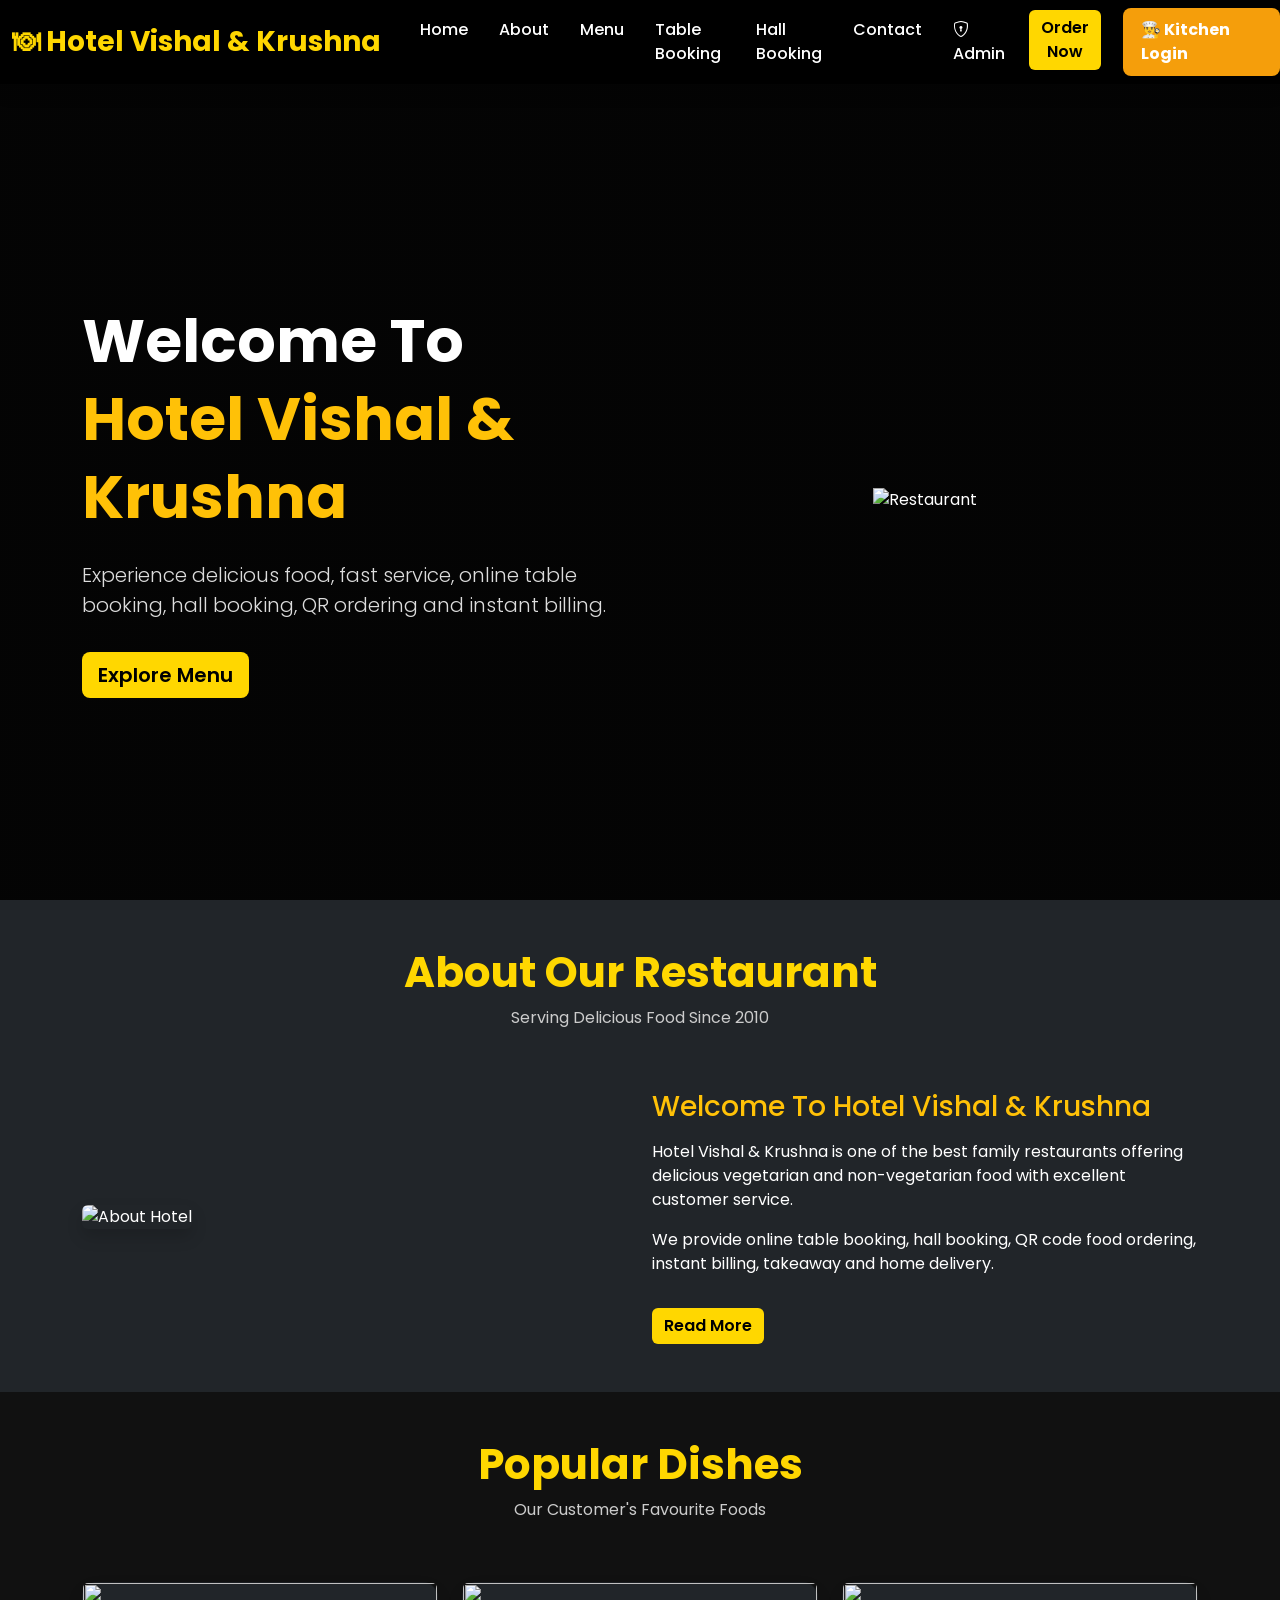
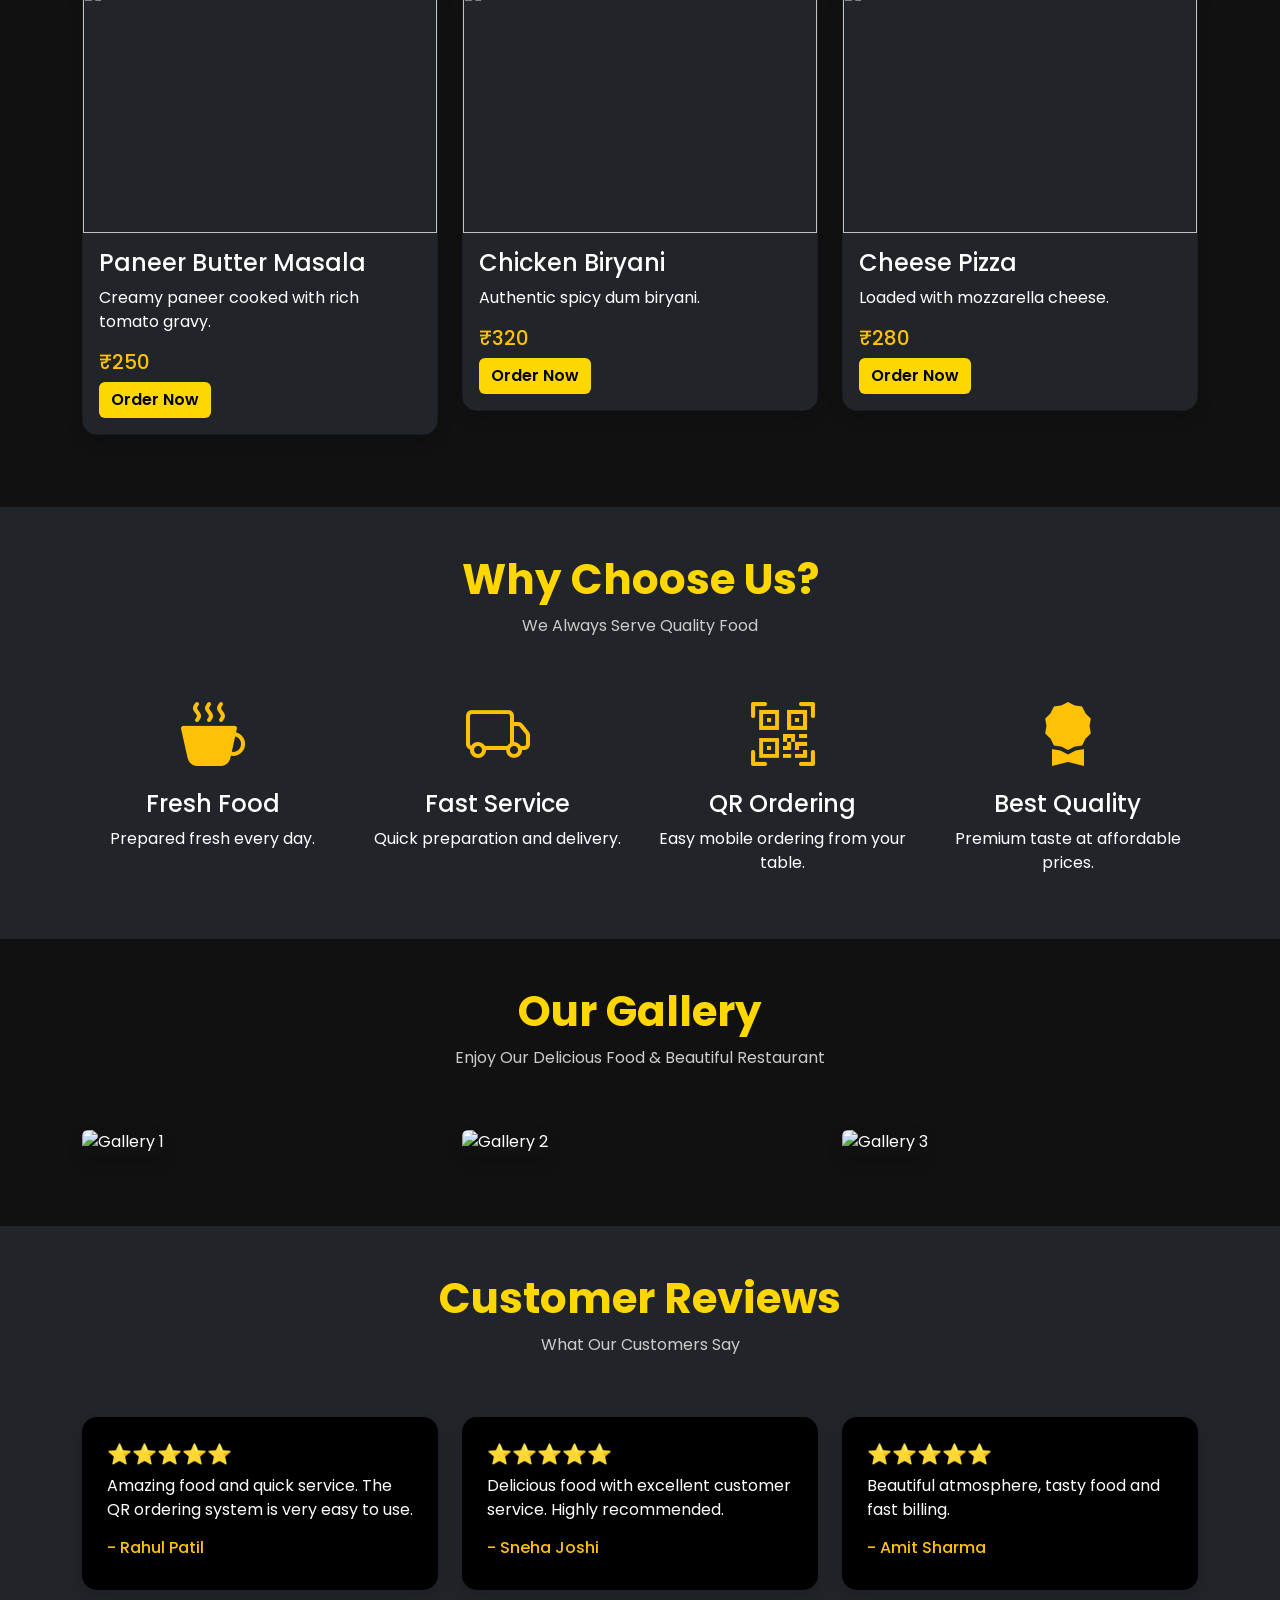
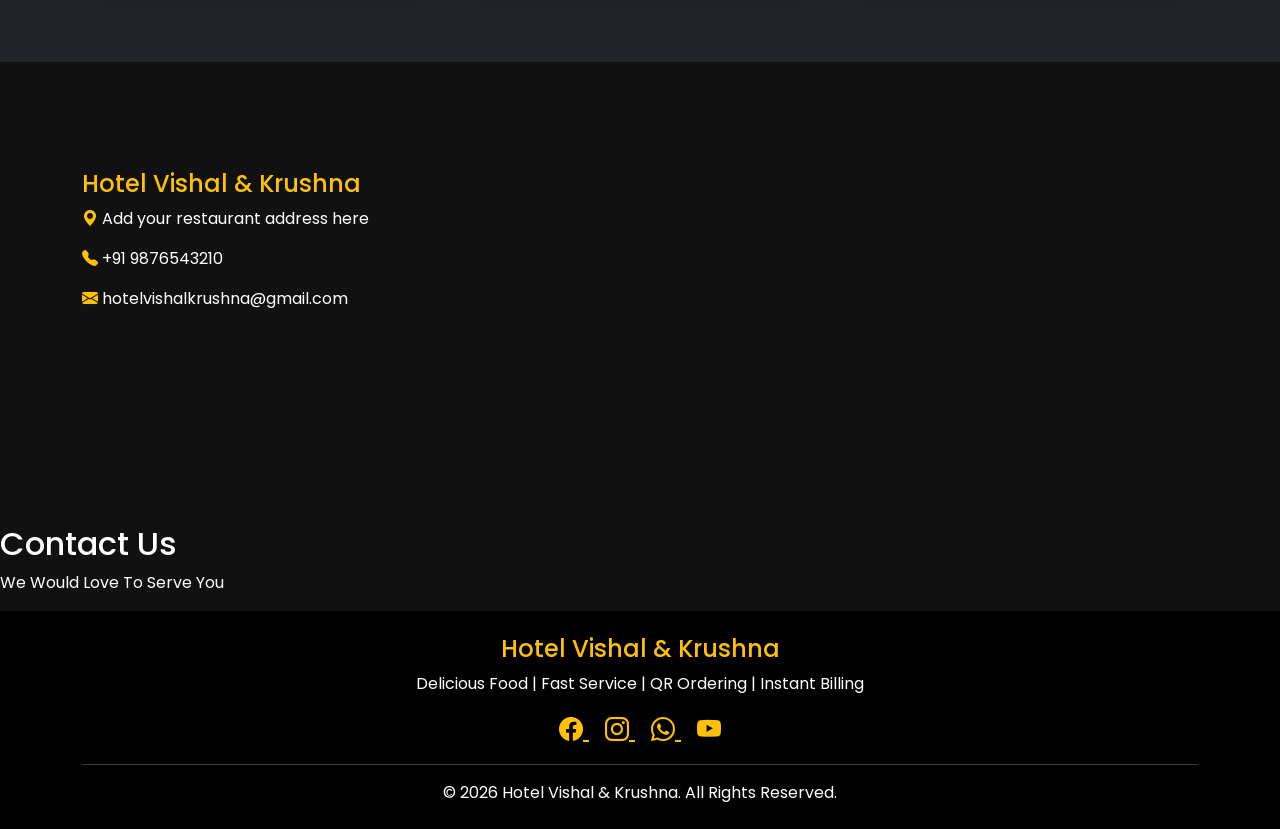
==== index.html @ b5b8f8e4 "Add files via upload" ====
<!DOCTYPE html>
<html lang="en">

<head>
    <meta charset="UTF-8">
    <meta name="viewport" content="width=device-width, initial-scale=1.0">

    <title>Hotel Vishal & Krushna</title>

    <!-- Bootstrap CSS -->
    <link href="https://cdn.jsdelivr.net/npm/bootstrap@5.3.3/dist/css/bootstrap.min.css" rel="stylesheet">

    <!-- Bootstrap Icons -->
    <link href="https://cdn.jsdelivr.net/npm/bootstrap-icons@1.11.3/font/bootstrap-icons.css" rel="stylesheet">

    <!-- Google Font -->
    <link href="https://fonts.googleapis.com/css2?family=Poppins:wght@300;400;500;600;700&display=swap" rel="stylesheet">

    <!-- Custom CSS -->
    <link rel="stylesheet" href="css/style.css">
</head>

<body>

    <!-- ========================= -->
    <!-- Navbar Start -->
    <!-- ========================= -->

    <nav class="navbar navbar-expand-lg navbar-dark fixed-top shadow">

        <div class="container">

            <a class="navbar-brand fw-bold" href="#">
                🍽 Hotel Vishal & Krushna
            </a>

            <button class="navbar-toggler" type="button" data-bs-toggle="collapse" data-bs-target="#navbar">

                <span class="navbar-toggler-icon"></span>

            </button>

            <div class="collapse navbar-collapse" id="navbar">

                <ul class="navbar-nav ms-auto">

                    <li class="nav-item">
                        <a class="nav-link active" href="#">Home</a>
                    </li>

                    <li class="nav-item">
                        <a class="nav-link" href="about.html">About</a>
                    </li>

                    <li class="nav-item">
                        <a class="nav-link" href="menu.html">Menu</a>
                    </li>

                    <li class="nav-item">
                        <a class="nav-link" href="booking.html">
                            Table Booking
                        </a>
                    </li>

                    <li class="nav-item">
                        <a class="nav-link" href="hall-booking.html">
                            Hall Booking
                        </a>
                    </li>

                    <li class="nav-item">
                        <a class="nav-link" href="contact.html">
                            Contact
                        </a>
                    </li>
                     
                    <li class="nav-item">
    <a class="nav-link text-warning" href="admin.html">
        <i class="bi bi-shield-lock"></i>
        Admin
    </a>
</li>

                    <li class="nav-item">

                        <a class="btn btn-warning ms-3" href="menu.html">

                            Order Now

                        </a>

                    </li>

                </ul>

            </div>

        </div>
        <a href="kitchen-login.html" class="kitchen-login-btn">
    👨‍🍳 Kitchen Login
</a>

    </nav>

    <!-- ========================= -->
    <!-- Hero Section -->
    <!-- ========================= -->

    <section class="hero">

        <div class="container">

            <div class="row align-items-center">

                <div class="col-lg-6">

                    <h1 class="display-4 fw-bold">

                        Welcome To

                        <span class="text-warning">

                            Hotel Vishal & Krushna

                        </span>

                    </h1>

                    <p class="lead mt-4">

                        Experience delicious food, fast service, online table booking, hall booking, QR ordering and instant billing.

                    </p>

                    <a href="menu.html" class="btn btn-warning btn-lg mt-3">

                        Explore Menu

                    </a>

                </div>

                <div class="col-lg-6 text-center">

                    <img src="images/hero.png" class="img-fluid hero-image" alt="Restaurant">

                </div>

            </div>

        </div>

    </section>

    <!-- ========================= -->
    <!-- About Section -->
    <!-- ========================= -->

    <section class="py-5 bg-dark">

        <div class="container">

            <div class="section-title">

                <h2>About Our Restaurant</h2>

                <p>Serving Delicious Food Since 2010</p>

            </div>

            <div class="row align-items-center">

                <div class="col-lg-6">

                    <img src="images/about.png" class="img-fluid rounded shadow" alt="About Hotel">

                </div>

                <div class="col-lg-6">

                    <h3 class="text-warning mb-3">

                        Welcome To Hotel Vishal & Krushna

                    </h3>

                    <p>

                        Hotel Vishal & Krushna is one of the best family restaurants offering delicious vegetarian and non-vegetarian food with excellent customer service.

                    </p>

                    <p>

                        We provide online table booking, hall booking, QR code food ordering, instant billing, takeaway and home delivery.

                    </p>

                    <a href="about.html" class="btn btn-warning mt-3">

                    Read More

                </a>

                </div>

            </div>

        </div>

    </section>

    <!-- ========================= -->
    <!-- Popular Dishes -->
    <!-- ========================= -->

    <section class="py-5">

        <div class="container">

            <div class="section-title">

                <h2>Popular Dishes</h2>

                <p>Our Customer's Favourite Foods</p>

            </div>

            <div class="row">

                <div class="col-lg-4 col-md-6 mb-4">

                    <div class="card bg-dark text-white shadow">

                        <img src="images/panner.jpg.jpg" class="card-img-top" height="250">

                        <div class="card-body">

                            <h4>Paneer Butter Masala</h4>

                            <p>

                                Creamy paneer cooked with rich tomato gravy.

                            </p>

                            <h5 class="text-warning">

                                ₹250

                            </h5>

                            <a href="menu.html" class="btn btn-warning">

Order Now

</a>

                        </div>

                    </div>

                </div>

                <div class="col-lg-4 col-md-6 mb-4">

                    <div class="card bg-dark text-white shadow">

                        <img src="images/biryani.jpg.jpeg" class="card-img-top" height="250">

                        <div class="card-body">

                            <h4>Chicken Biryani</h4>

                            <p>

                                Authentic spicy dum biryani.

                            </p>

                            <h5 class="text-warning">

                                ₹320

                            </h5>

                            <a href="menu.html" class="btn btn-warning">

Order Now

</a>

                        </div>

                    </div>

                </div>

                <div class="col-lg-4 col-md-6 mb-4">

                    <div class="card bg-dark text-white shadow">

                        <img src="images/pizza.jpg.jpg" class="card-img-top" height="250">

                        <div class="card-body">

                            <h4>Cheese Pizza</h4>

                            <p>

                                Loaded with mozzarella cheese.

                            </p>

                            <h5 class="text-warning">

                                ₹280

                            </h5>

                            <a href="menu.html" class="btn btn-warning">

Order Now

</a>

                        </div>

                    </div>

                </div>

            </div>

        </div>

    </section>

    <!-- ========================= -->
    <!-- Why Choose Us -->
    <!-- ========================= -->

    <section class="py-5 bg-dark">

        <div class="container">

            <div class="section-title">

                <h2>Why Choose Us?</h2>

                <p>We Always Serve Quality Food</p>

            </div>

            <div class="row text-center">

                <div class="col-md-3">

                    <i class="bi bi-cup-hot-fill display-3 text-warning"></i>

                    <h4 class="mt-3">

                        Fresh Food

                    </h4>

                    <p>

                        Prepared fresh every day.

                    </p>

                </div>

                <div class="col-md-3">

                    <i class="bi bi-truck display-3 text-warning"></i>

                    <h4 class="mt-3">

                        Fast Service

                    </h4>

                    <p>

                        Quick preparation and delivery.

                    </p>

                </div>

                <div class="col-md-3">

                    <i class="bi bi-qr-code-scan display-3 text-warning"></i>

                    <h4 class="mt-3">

                        QR Ordering

                    </h4>

                    <p>

                        Easy mobile ordering from your table.

                    </p>

                </div>

                <div class="col-md-3">

                    <i class="bi bi-award-fill display-3 text-warning"></i>

                    <h4 class="mt-3">

                        Best Quality

                    </h4>

                    <p>

                        Premium taste at affordable prices.

                    </p>

                </div>

            </div>

        </div>

    </section>

    <!-- ========================= -->
    <!-- Gallery Section -->
    <!-- ========================= -->

    <section class="py-5">

        <div class="container">

            <div class="section-title">
                <h2>Our Gallery</h2>
                <p>Enjoy Our Delicious Food & Beautiful Restaurant</p>
            </div>

            <div class="row">

                <div class="col-md-4 mb-4">
                    <img src="images/gallery1.png" class="img-fluid rounded shadow" alt="Gallery 1">
                </div>

                <div class="col-md-4 mb-4">
                    <img src="images/gallery2.png" class="img-fluid rounded shadow" alt="Gallery 2">
                </div>

                <div class="col-md-4 mb-4">
                    <img src="images/gallery3.png" class="img-fluid rounded shadow" alt="Gallery 3">
                </div>

            </div>

        </div>

    </section>

    <!-- ========================= -->
    <!-- Customer Reviews -->
    <!-- ========================= -->

    <section class="py-5 bg-dark">

        <div class="container">

            <div class="section-title">
                <h2>Customer Reviews</h2>
                <p>What Our Customers Say</p>
            </div>

            <div class="row">

                <div class="col-lg-4 mb-4">

                    <div class="card bg-black text-white p-4 shadow h-100">

                        <h5>⭐⭐⭐⭐⭐</h5>

                        <p>
                            Amazing food and quick service. The QR ordering system is very easy to use.
                        </p>

                        <h6 class="text-warning">
                            - Rahul Patil
                        </h6>

                    </div>

                </div>

                <div class="col-lg-4 mb-4">

                    <div class="card bg-black text-white p-4 shadow h-100">

                        <h5>⭐⭐⭐⭐⭐</h5>

                        <p>
                            Delicious food with excellent customer service. Highly recommended.
                        </p>

                        <h6 class="text-warning">
                            - Sneha Joshi
                        </h6>

                    </div>

                </div>

                <div class="col-lg-4 mb-4">

                    <div class="card bg-black text-white p-4 shadow h-100">

                        <h5>⭐⭐⭐⭐⭐</h5>

                        <p>
                            Beautiful atmosphere, tasty food and fast billing.
                        </p>

                        <h6 class="text-warning">
                            - Amit Sharma
                        </h6>

                    </div>

                </div>

            </div>

        </div>

    </section>

    <!-- ========================= -->
    <!-- Contact Section -->
    <!-- ========================= -->

    <section class="py-5">

        <div class="container">

            <div class="section-title">
           </div>

            <div class="row">

                <div class="col-lg-6">

                    <h4 class="text-warning">Hotel Vishal & Krushna</h4>

                    <p>
                        <i class="bi bi-geo-alt-fill text-warning"></i> Add your restaurant address here
                    </p>

                    <p>
                        <i class="bi bi-telephone-fill text-warning"></i> +91 9876543210
                    </p>

                    <p>
                        <i class="bi bi-envelope-fill text-warning"></i> hotelvishalkrushna@gmail.com
                    </p>

                </div>

                <div class="col-lg-6">

                    <iframe src="https://www.google.com/maps?q=Pune&output=embed" width="100%" height="300" style="border:0;" loading="lazy">
                </iframe>

                </div>

            </div>

        </div>

    </section>
                <h2>Contact Us</h2>

                <p>We Would Love To Serve You</p>

 

    <!-- ========================= -->
    <!-- Footer -->
    <!-- ========================= -->

    <footer class="bg-black text-white py-4">

        <div class="container text-center">

            <h4 class="text-warning">
                Hotel Vishal & Krushna
            </h4>

            <p>
                Delicious Food | Fast Service | QR Ordering | Instant Billing
            </p>

            <div class="mb-3">

                <a href="#" class="text-warning fs-4 me-3">
                    <i class="bi bi-facebook"></i>
                </a>

                <a href="#" class="text-warning fs-4 me-3">
                    <i class="bi bi-instagram"></i>
                </a>

                <a href="#" class="text-warning fs-4 me-3">
                    <i class="bi bi-whatsapp"></i>
                </a>

                <a href="#" class="text-warning fs-4">
                    <i class="bi bi-youtube"></i>
                </a>

            </div>

            <hr>

            <p class="mb-0">

                © 2026 Hotel Vishal & Krushna. All Rights Reserved.

            </p>

        </div>

    </footer>

    <!-- Bootstrap JS -->

    <script src="https://cdn.jsdelivr.net/npm/bootstrap@5.3.3/dist/js/bootstrap.bundle.min.js"></script>

    <!-- Custom JS -->

    <script src="js/main.js"></script>

</body>

</html>
---- css/style.css ----
/* ============================
   Google Font
============================ */

@import url('https://fonts.googleapis.com/css2?family=Poppins:wght@300;400;500;600;700;800&display=swap');
* {
    margin: 0;
    padding: 0;
    box-sizing: border-box;
    font-family: 'Poppins', sans-serif;
}

html {
    scroll-behavior: smooth;
}

body {
    background: #111;
    color: #fff;
    overflow-x: hidden;
}


/* ============================
   Navbar
============================ */

.navbar {
    background: rgba(0, 0, 0, 0.85);
    backdrop-filter: blur(10px);
    transition: .4s;
}

.navbar-brand {
    color: #FFD700 !important;
    font-size: 28px;
    font-weight: 700;
}

.nav-link {
    color: #fff !important;
    margin-left: 15px;
    transition: .3s;
    font-weight: 500;
}

.nav-link:hover {
    color: #FFD700 !important;
}

.btn-warning {
    background: #FFD700;
    border: none;
    color: #000;
    font-weight: 600;
    transition: .3s;
}

.btn-warning:hover {
    background: #ffbf00;
    transform: translateY(-3px);
}


/* ============================
   Hero Section
============================ */

.hero {
    min-height: 100vh;
    display: flex;
    align-items: center;
    background: linear-gradient(rgba(0, 0, 0, .75), rgba(0, 0, 0, .75)), url("../images/hero-bg.jpg");
    background-size: cover;
    background-position: center;
    padding-top: 100px;
}

.hero h1 {
    font-size: 60px;
    line-height: 1.3;
}

.hero p {
    color: #ddd;
    font-size: 20px;
}

.hero-image {
    max-width: 100%;
    animation: float 4s ease-in-out infinite;
}


/* Floating Animation */

@keyframes float {
    0% {
        transform: translateY(0);
    }
    50% {
        transform: translateY(-15px);
    }
    100% {
        transform: translateY(0);
    }
}


/* ============================
   Section Title
============================ */

.section-title {
    text-align: center;
    margin-bottom: 60px;
}

.section-title h2 {
    color: #FFD700;
    font-size: 42px;
    font-weight: 700;
}

.section-title p {
    color: #ccc;
}


/* ============================
   Responsive
============================ */

@media(max-width:992px) {
    .hero {
        text-align: center;
    }
    .hero h1 {
        font-size: 42px;
    }
    .hero p {
        font-size: 18px;
        margin-bottom: 25px;
    }
    .hero-image {
        margin-top: 40px;
        width: 80%;
    }
}

@media(max-width:576px) {
    .hero h1 {
        font-size: 34px;
    }
    .navbar-brand {
        font-size: 22px;
    }
}


/* ===========================
   Cart
=========================== */

.card {
    border-radius: 15px;
}

#cartItems {
    margin-top: 20px;
}

.cart-item {
    background: #000000;
    color: white;
    border-radius: 10px;
    padding: 15px;
    margin-bottom: 15px;
}

.qty-btn {
    width: 35px;
    height: 35px;
    border: none;
    background: #ffc107;
    color: black;
    font-weight: bold;
    border-radius: 5px;
}

.remove-btn {
    background: red;
    color: white;
    border: none;
    padding: 8px 12px;
    border-radius: 5px;
}
/* ================================
   KITCHEN LOGIN BUTTON
================================ */

.kitchen-login-btn {
    display: inline-block;
    padding: 10px 18px;
    margin-left: 10px;

    background: #f59e0b;
    color: #ffffff;

    text-decoration: none;

    border-radius: 8px;

    font-weight: 700;

    transition: 0.3s ease;
}

.kitchen-login-btn:hover {
    background: #d97706;
    color: #ffffff;

    transform: translateY(-2px);
}
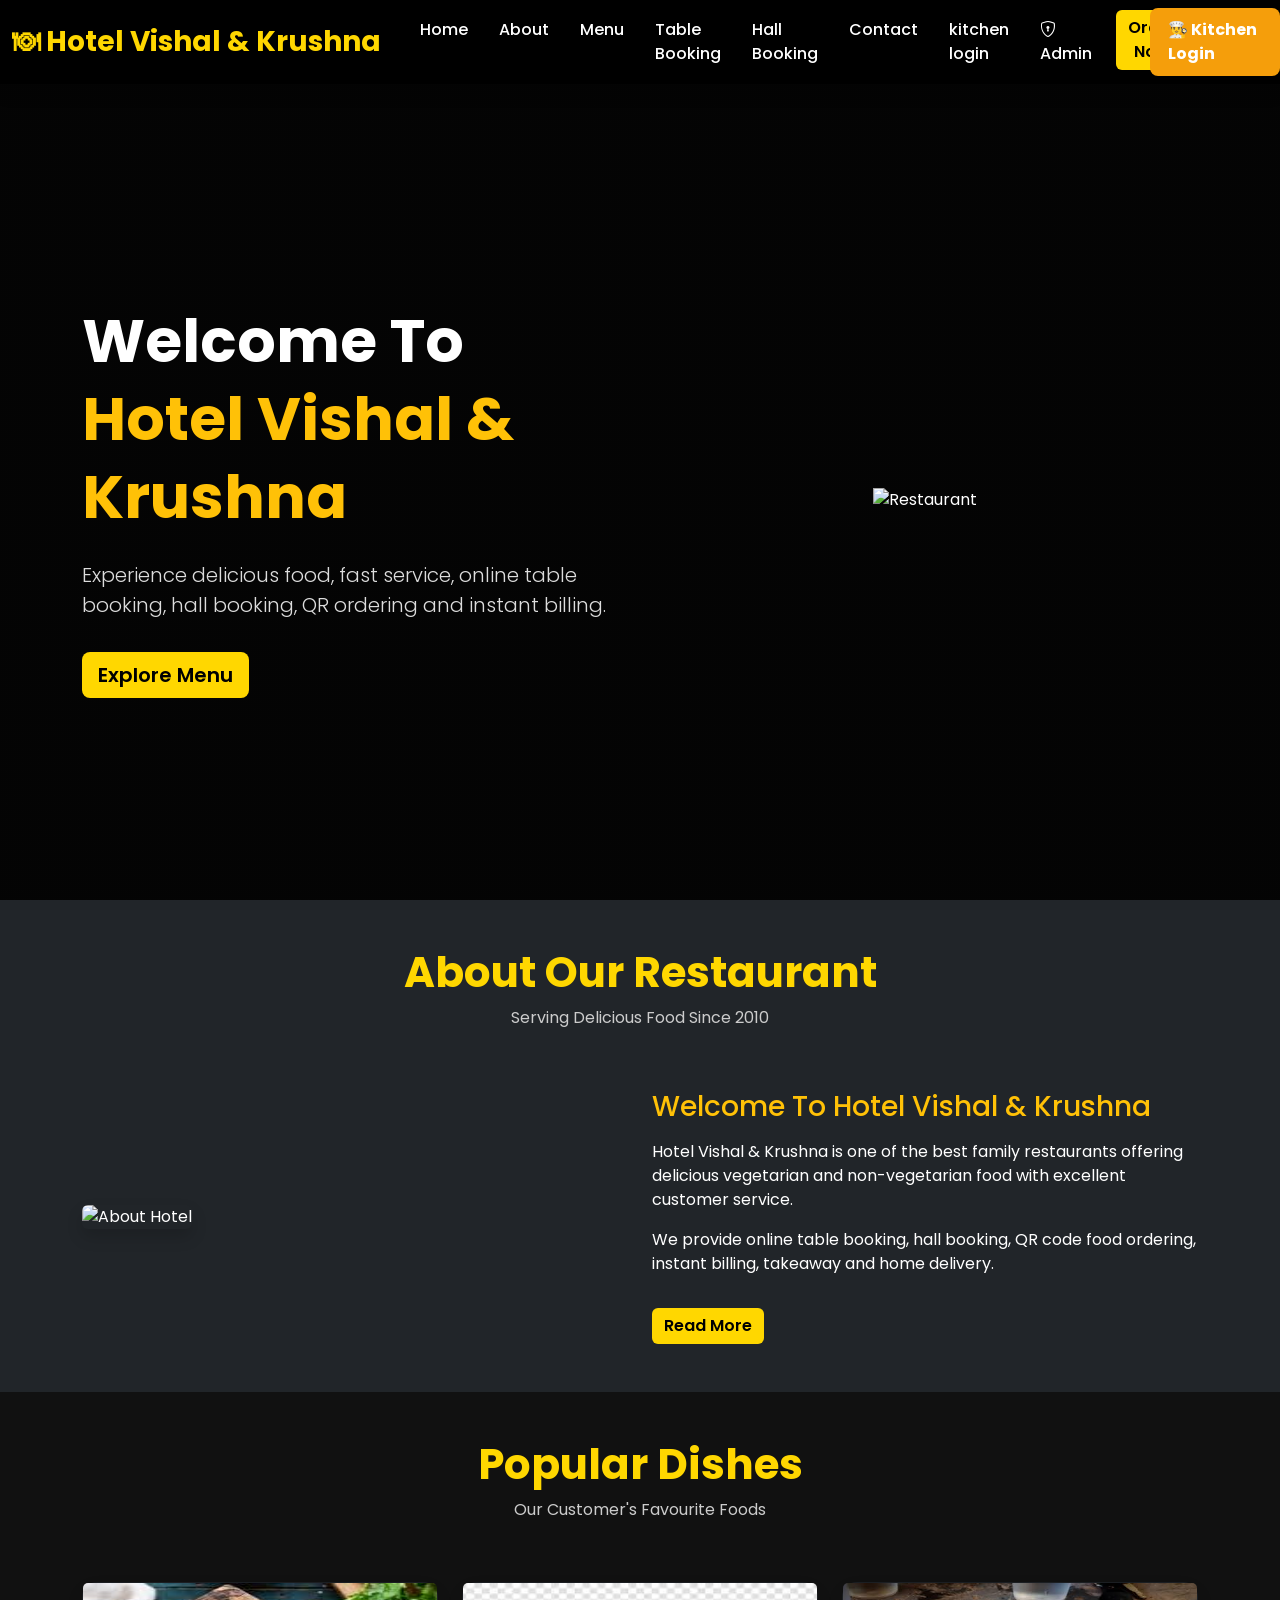
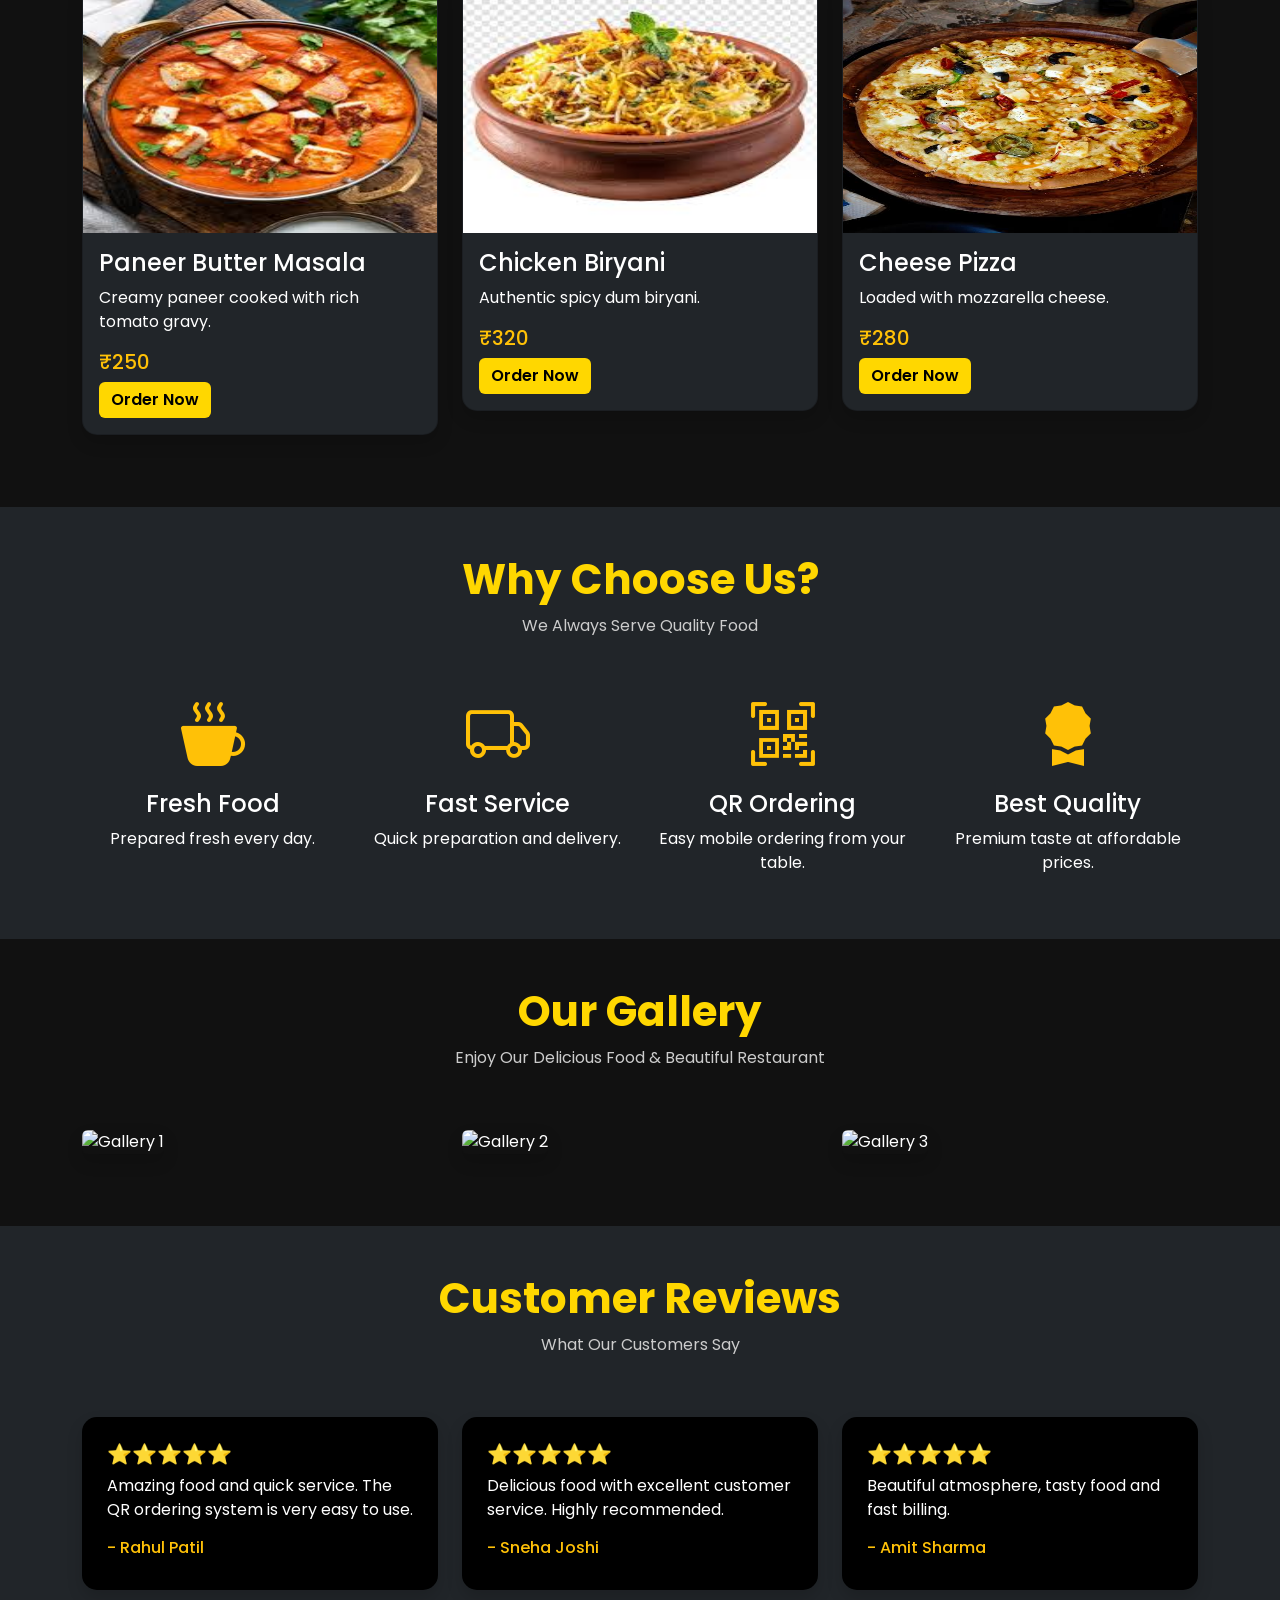
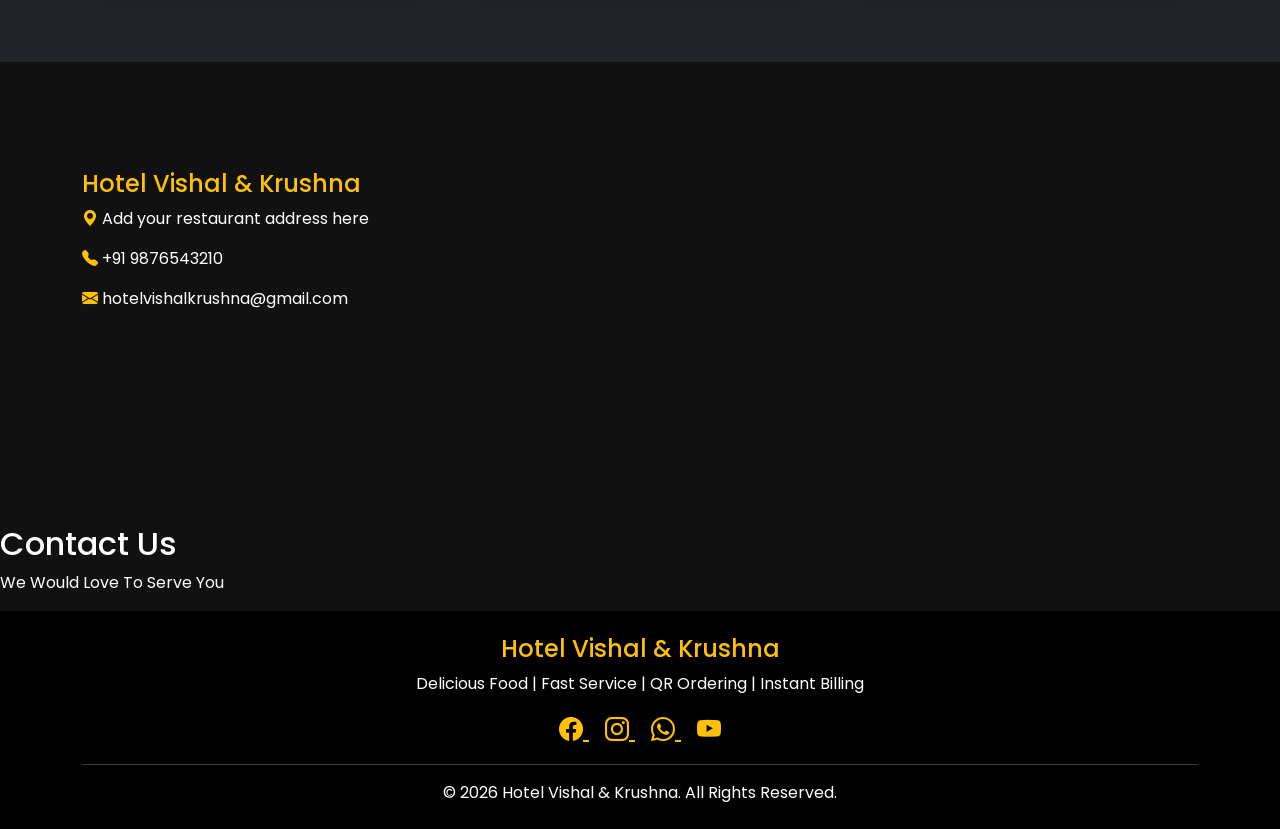
==== commit 89a4e53d: "Update index.html" ====
--- a/index.html
+++ b/index.html
@@ -71,6 +71,11 @@
                     <li class="nav-item">
                         <a class="nav-link" href="contact.html">
                             Contact
+                        </a>
+                    </li>
+                     <li class="nav-item">
+                        <a class="nav-link" href="kitchen-login.html">
+                            kitchen login
                         </a>
                     </li>
                      
@@ -142,7 +147,7 @@
 
                 <div class="col-lg-6 text-center">
 
-                    <img src="images/hero.png" class="img-fluid hero-image" alt="Restaurant">
+                    <img src="hero.png" class="img-fluid hero-image" alt="Restaurant">
 
                 </div>
 
@@ -172,7 +177,7 @@
 
                 <div class="col-lg-6">
 
-                    <img src="images/about.png" class="img-fluid rounded shadow" alt="About Hotel">
+                    <img src="about.png" class="img-fluid rounded shadow" alt="About Hotel">
 
                 </div>
 
@@ -232,7 +237,7 @@
 
                     <div class="card bg-dark text-white shadow">
 
-                        <img src="images/panner.jpg.jpg" class="card-img-top" height="250">
+                        <img src="panner.jpg.jpg" class="card-img-top" height="250">
 
                         <div class="card-body">
 
@@ -266,7 +271,7 @@
 
                     <div class="card bg-dark text-white shadow">
 
-                        <img src="images/biryani.jpg.jpeg" class="card-img-top" height="250">
+                        <img src="biryani.jpg.jpeg" class="card-img-top" height="250">
 
                         <div class="card-body">
 
@@ -300,7 +305,7 @@
 
                     <div class="card bg-dark text-white shadow">
 
-                        <img src="images/pizza.jpg.jpg" class="card-img-top" height="250">
+                        <img src="pizza.jpg.jpg" class="card-img-top" height="250">
 
                         <div class="card-body">
 
@@ -448,15 +453,15 @@
             <div class="row">
 
                 <div class="col-md-4 mb-4">
-                    <img src="images/gallery1.png" class="img-fluid rounded shadow" alt="Gallery 1">
+                    <img src="gallery1.png" class="img-fluid rounded shadow" alt="Gallery 1">
                 </div>
 
                 <div class="col-md-4 mb-4">
-                    <img src="images/gallery2.png" class="img-fluid rounded shadow" alt="Gallery 2">
+                    <img src="gallery2.png" class="img-fluid rounded shadow" alt="Gallery 2">
                 </div>
 
                 <div class="col-md-4 mb-4">
-                    <img src="images/gallery3.png" class="img-fluid rounded shadow" alt="Gallery 3">
+                    <img src="gallery3.png" class="img-fluid rounded shadow" alt="Gallery 3">
                 </div>
 
             </div>
@@ -647,4 +652,4 @@
 
 </body>
 
-</html>+</html>
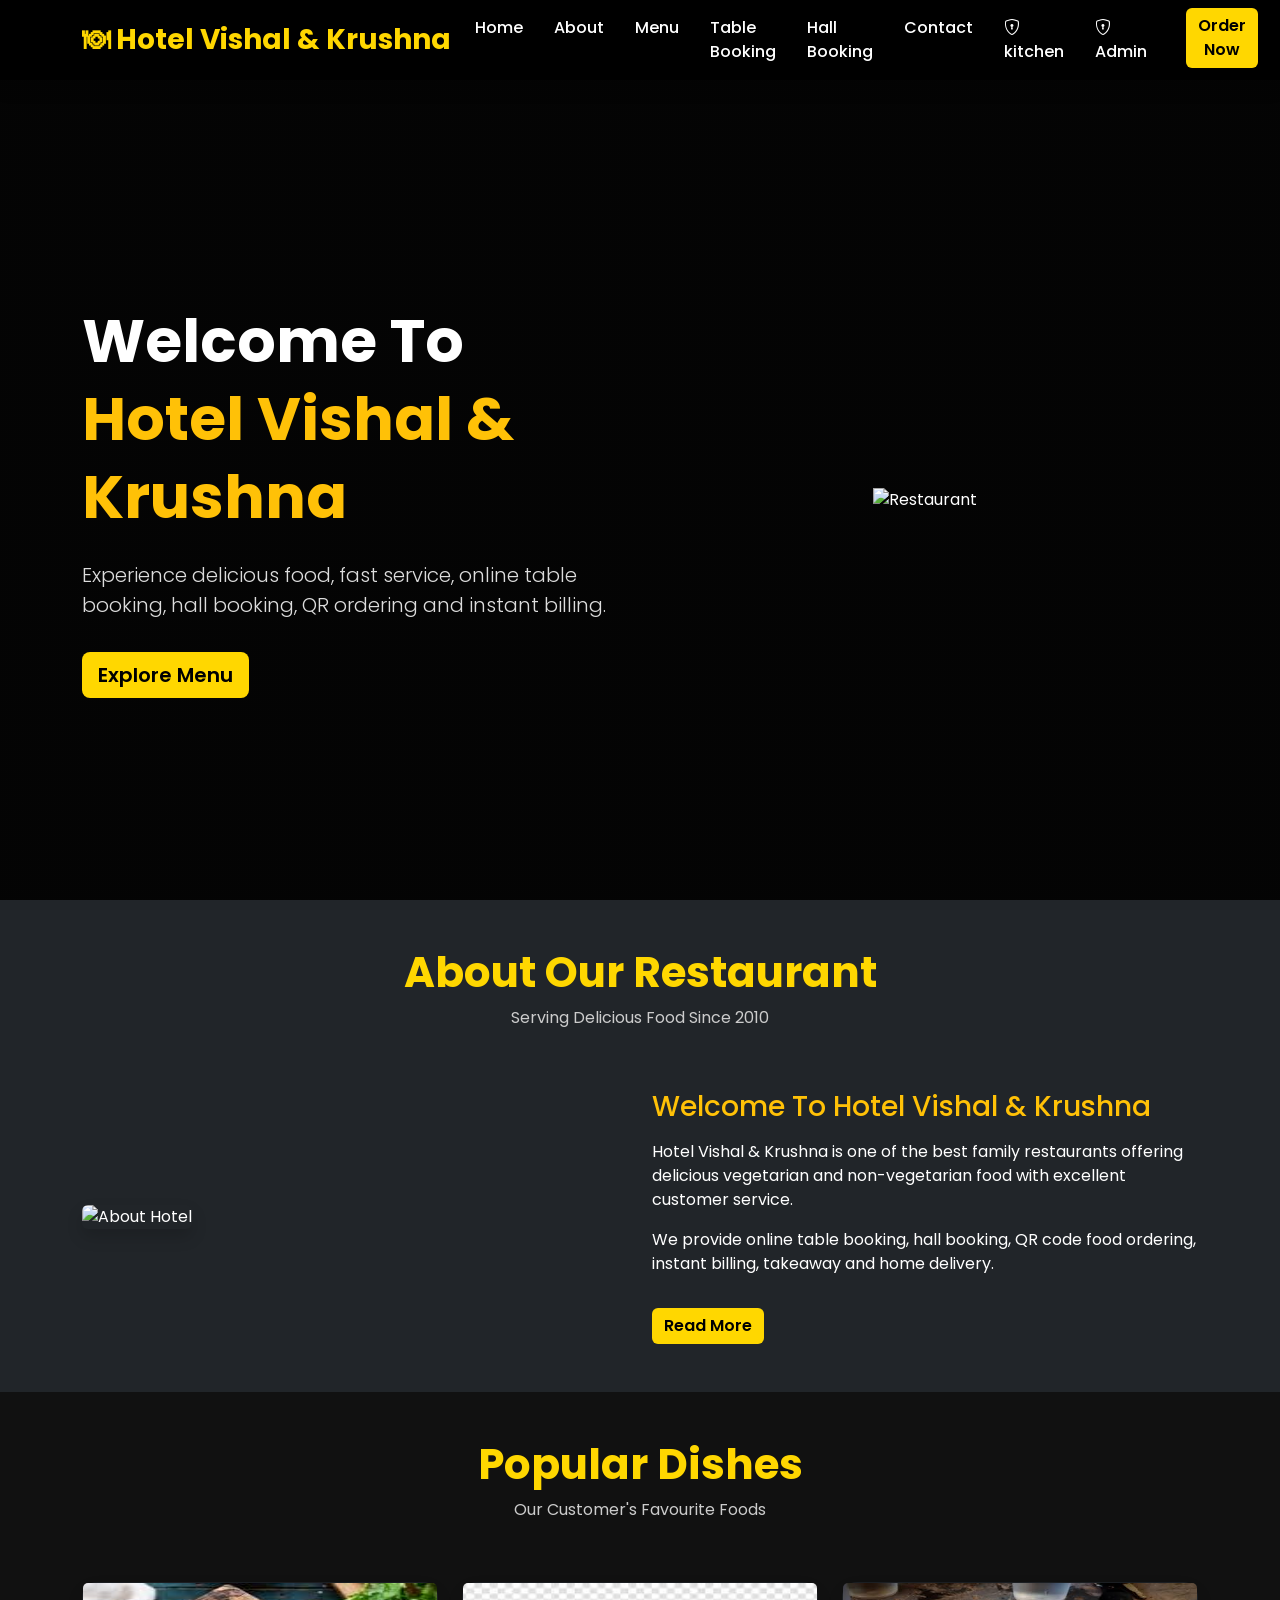
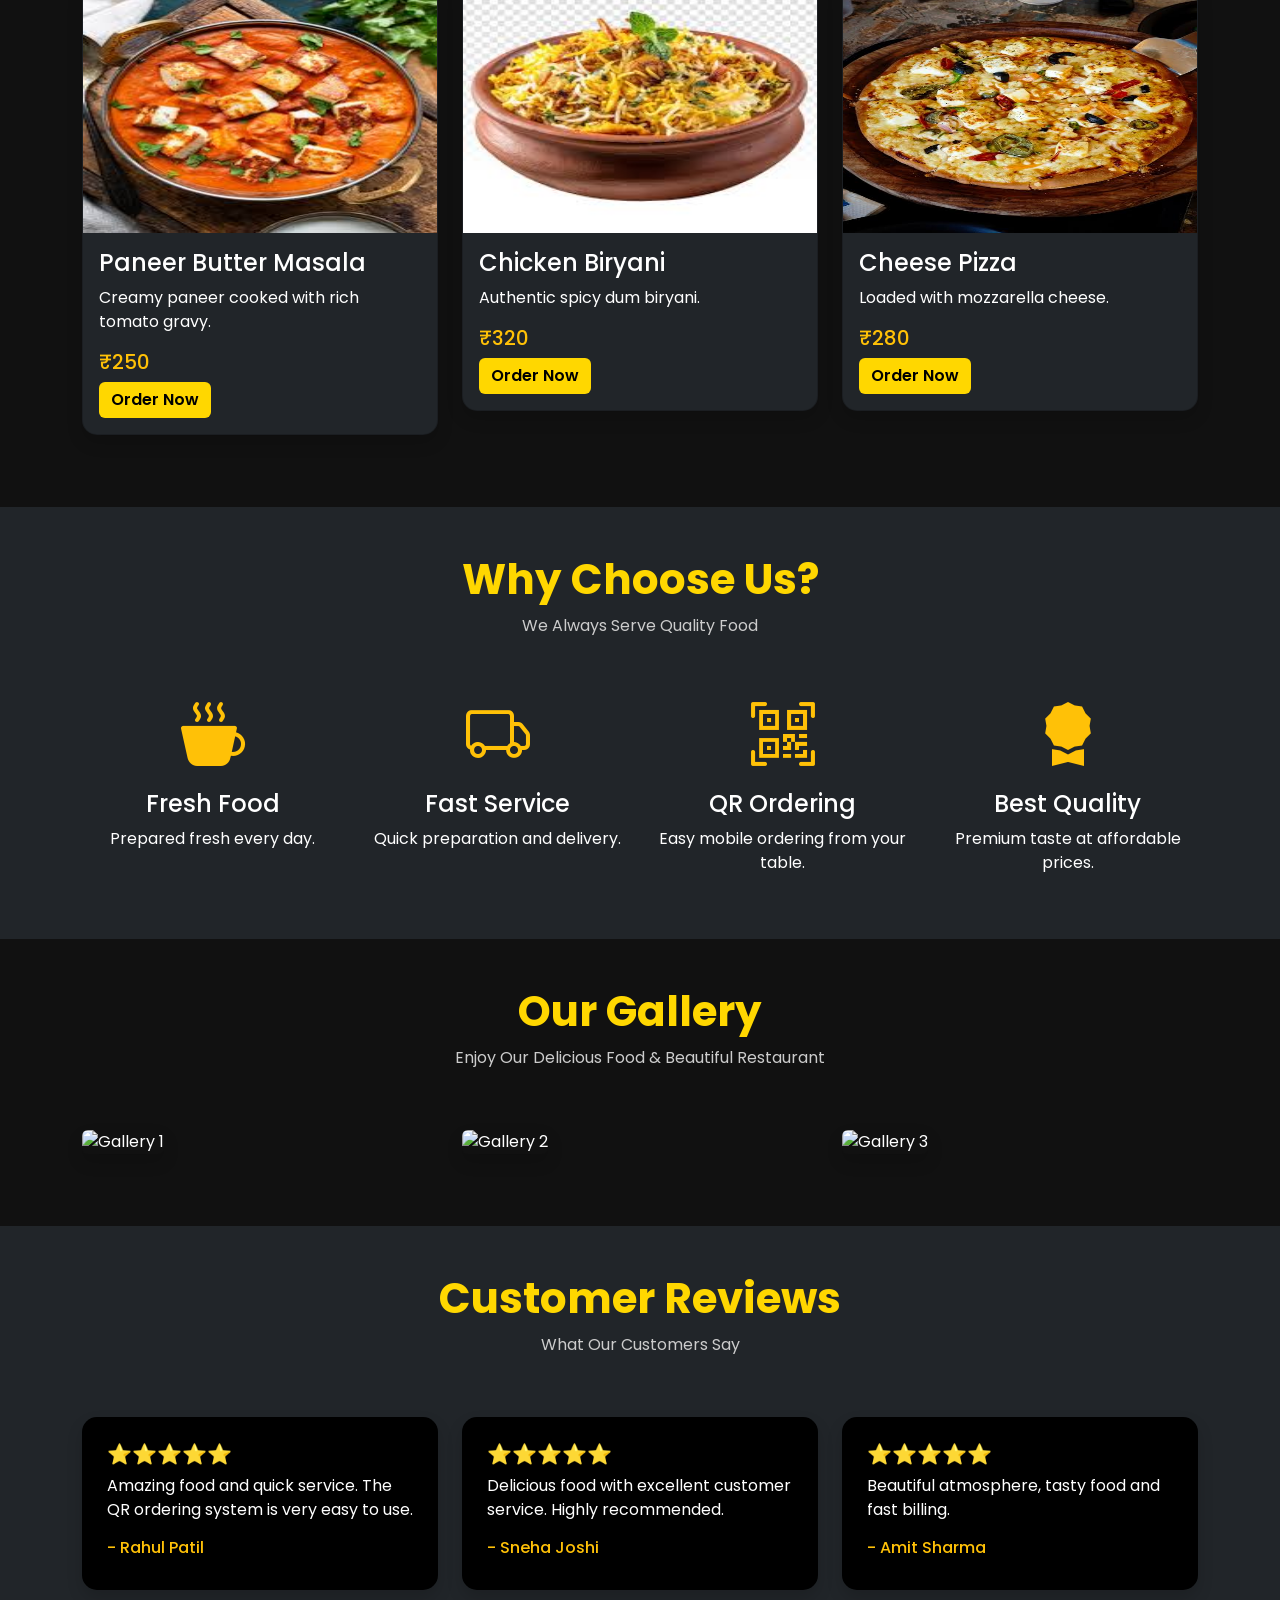
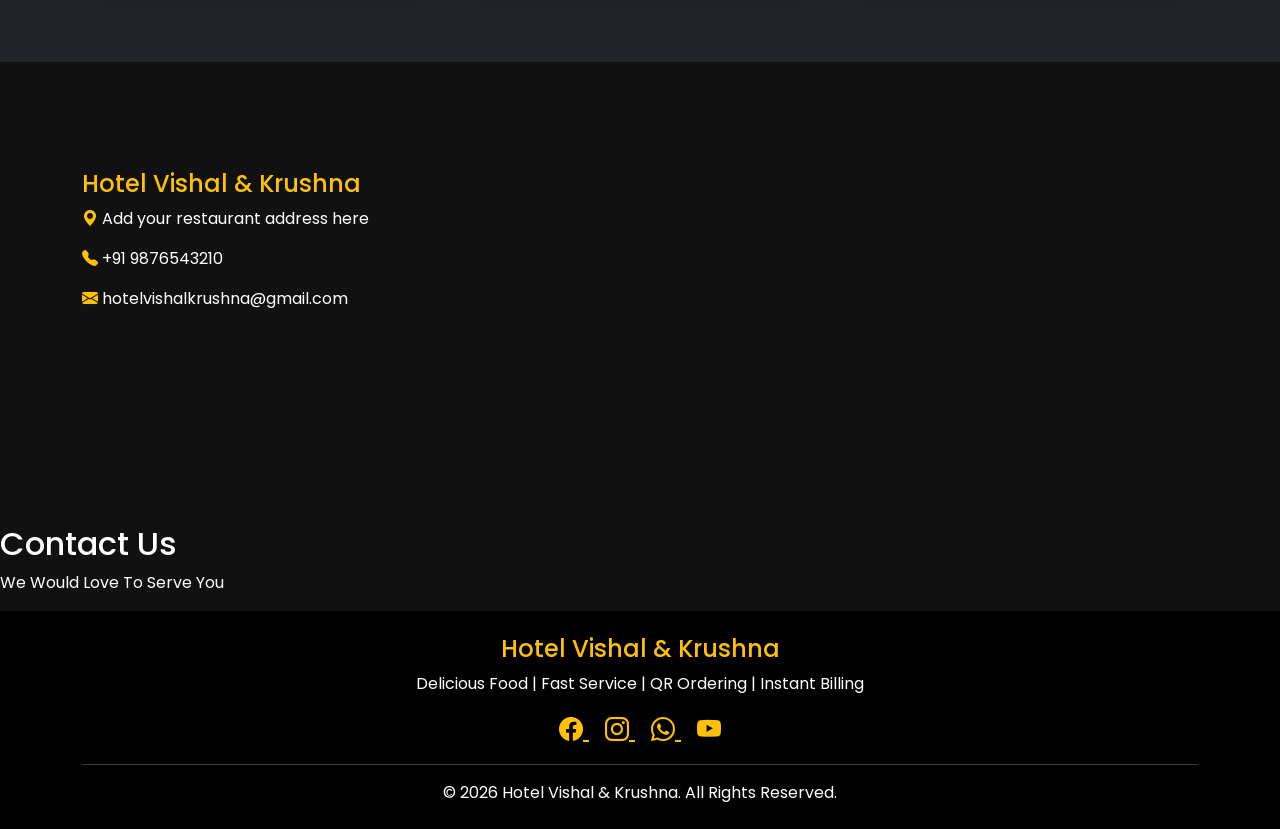
==== commit b86b91f6: "Update index.html" ====
--- a/index.html
+++ b/index.html
@@ -73,11 +73,17 @@
                             Contact
                         </a>
                     </li>
-                     <li class="nav-item">
+                     <!-- <li class="nav-item">
                         <a class="nav-link" href="kitchen-login.html">
                             kitchen login
                         </a>
-                    </li>
+                    </li> -->
+
+                    <li class="nav-item">
+    <a class="nav-link text-warning" href="kitchen-login.html">
+        <i class="bi bi-shield-lock"></i>
+        kitchen
+    </a>
                      
                     <li class="nav-item">
     <a class="nav-link text-warning" href="admin.html">
@@ -100,10 +106,10 @@
 
             </div>
 
-        </div>
+        <!-- </div>
         <a href="kitchen-login.html" class="kitchen-login-btn">
     👨‍🍳 Kitchen Login
-</a>
+</a> -->
 
     </nav>
 
--- a/css/style.css
+++ b/css/style.css
@@ -39,7 +39,7 @@
 
 .nav-link {
     color: #fff !important;
-    margin-left: 15px;
+    margin-right: 15px;
     transition: .3s;
     font-weight: 500;
 }
@@ -221,4 +221,4 @@
     color: #ffffff;
 
     transform: translateY(-2px);
-}+}
